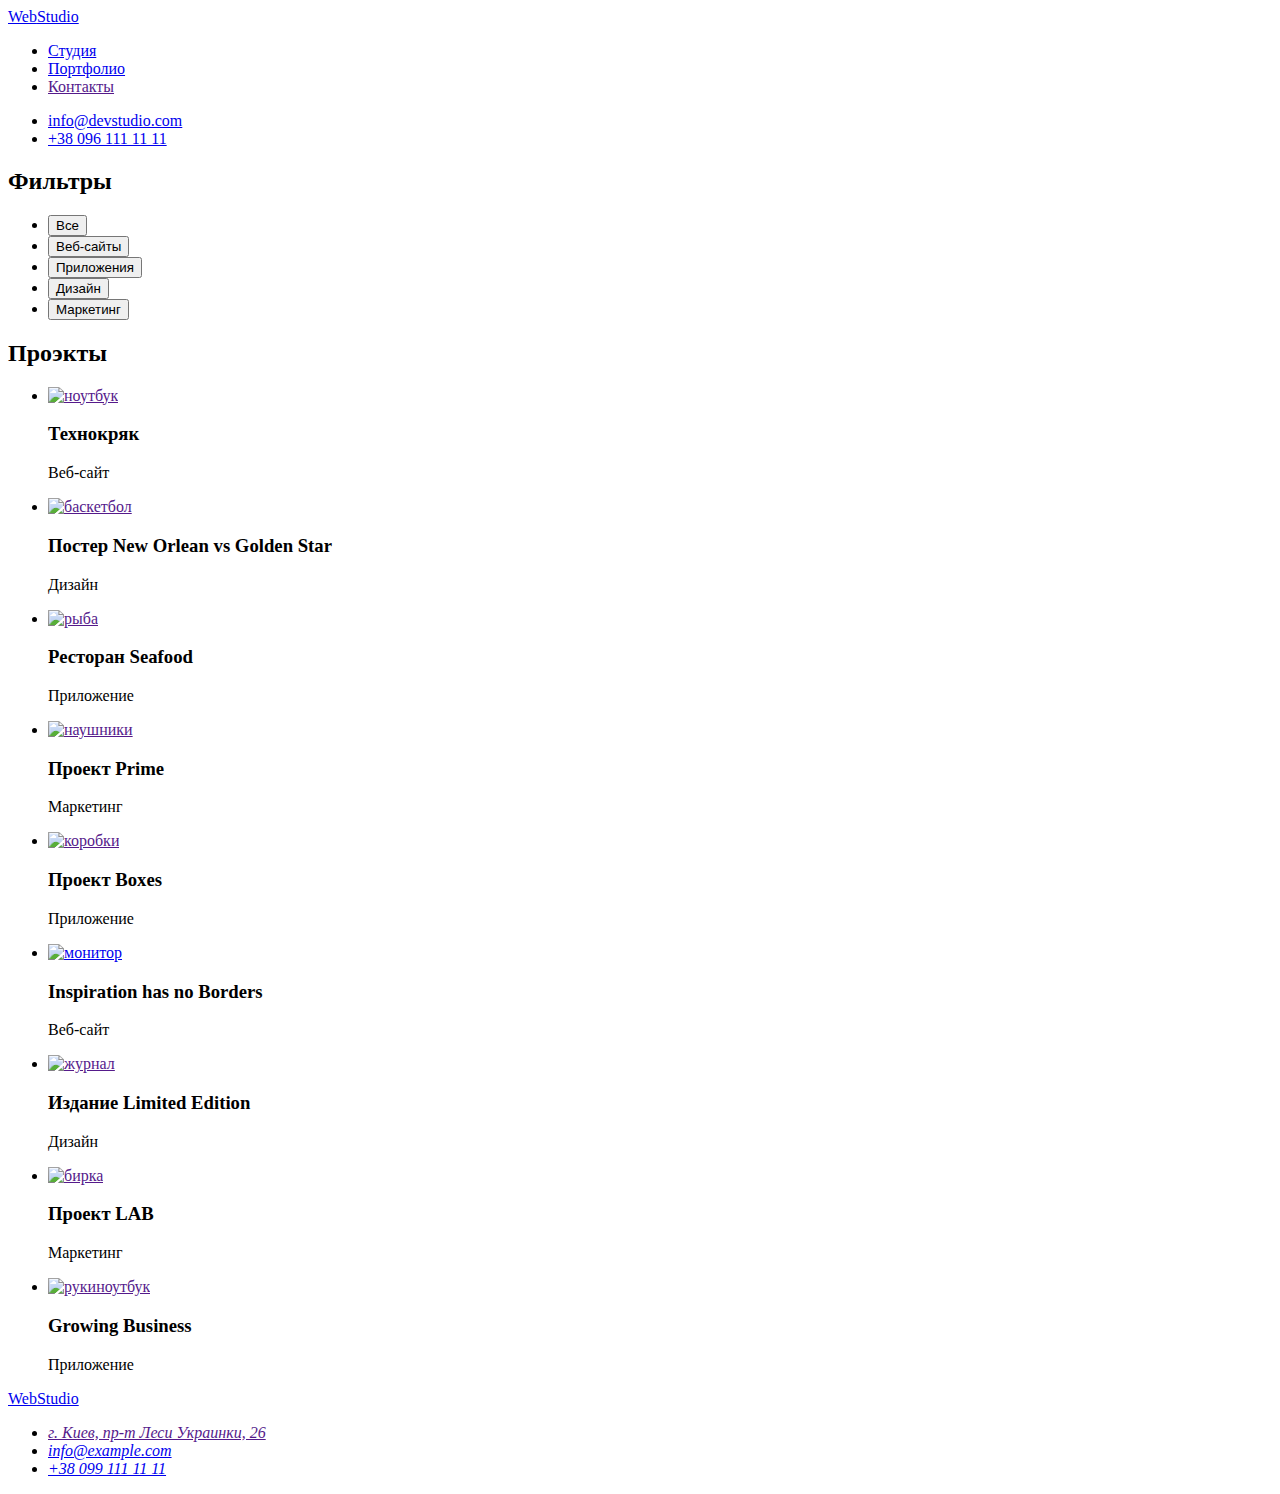
==== portfolio.html @ 66ccd2d4 "Create portfolio.html" ====
<!DOCTYPE html>
<html lang="en">
<head>
    <meta charset="UTF-8">
    <meta http-equiv="X-UA-Compatible" content="IE=edge">
    <meta name="viewport" content="width=device-width, initial-scale=1.0">
    <title>Портфолио</title>
    <link rel="preconnect" href="https://fonts.googleapis.com">
    <link rel="preconnect" href="https://fonts.gstatic.com" crossorigin>
    <link
        href="https://fonts.googleapis.com/css2?family=Montserrat:wght@400;700&family=Raleway:wght@700&family=Roboto:wght@400;500;700;900&display=swap"
        rel="stylesheet">
    <link rel="stylesheet" href="./css/styles.css">
    </head>
    
    <body>
        <!--Заголовок-->
    <header class="header">
        <nav>
            <a href="./index.html" class="logo"><span class="web-logo">Web</span><span class="studio-logo">Studio</span></a>
            <ul class="site-nav list">
                <li><a href="index.html" class="link">Студия</a></li>
                <li><a href="portfolio.html" class="link current">Портфолио</a></li>
                <li><a href="" class="link">Контакты</a></li>
            </ul>
        </nav>
        <ul class="header-contact list">
            <li><a href="mailto:info@devstudio.com" class="header-contactlink">info@devstudio.com</a></li>
            <li><a href="tel:+380961111111" class="header-contactlink"> +38 096 111 11 11</a></li>
        </ul>
    </header>
    <main>
        <section>
            <!-- filters -->
                <h2 class="filters-head">Фильтры</h2>
                <ul class="filters list">
                    <li><button type="button" class="filter">Все</button></li>
                    <li><button type="button" class="filter">Веб-сайты</button></li>
                    <li><button type="button" class="filter">Приложения</button></li>
                    <li><button type="button" class="filter">Дизайн</button></li>
                    <li><button type="button" class="filter">Маркетинг</button></li>
                </ul>
                <!-- projects -->
                <h2 class="project-title">Проэкты</h2>
                <ul class="list">
                    <li class="project-link">
                        <a href="">
                            <img src="./images/notebook.jpg" alt="ноутбук" width="370"></a>
                        <h3 class="project-head">Технокряк</h3>
                        <p class="project-text">Веб-сайт</p>
                    </li>
                    <li class="project-link">
                        <a href="">
                            <img src="./images/basketball.jpg" alt="баскетбол" width="370"></a>
                        <h3 class="project-head">Постер New Orlean vs Golden Star</h3>
                        <p class="project-text">Дизайн</p>
                    </li>
                    <li class="project-link">
                        <a href="">
                            <img src="./images/seafood.jpg" alt="рыба" width="370"></a>
                        <h3 class="project-head">Ресторан Seafood</h3>
                        <p class="project-text">Приложение</p>
                    </li>
                    <li class="project-link">
                        <a href="">
                            <img src="./images/headphone.jpg" alt="наушники" width="370"></a>
                        <h3 class="project-head">Проект Prime</h3>
                        <p class="project-text">Маркетинг</p>
                    </li>
                    <li class="project-link">
                        <a href="">
                            <img src="./images/box.jpg" alt="коробки" width="370"></a>
                        <h3 class="project-head">Проект Boxes</h3>
                        <p class="project-text">Приложение</p>
                    </li>
                    <li class="project-link">
                        <a href="#">
                            <img src="./images/monitor.jpg" alt="монитор" width="370"></a>
                        <h3 class="project-head">Inspiration has no Borders</h3>
                        <p class="project-text">Веб-сайт</p>
                    </li>
                    <li class="project-link">
                        <a href="">
                            <img src="./images/magazine.jpg" alt="журнал" width="370"></a>
                        <h3 class="project-head">Издание Limited Edition</h3>
                        <p class="project-text">Дизайн</p>
                    </li>
                    <li class="project-link">
                        <a href="">
                            <img src="./images/tag.jpg" alt="бирка" width="370"></a>
                        <h3 class="project-head">Проект LAB</h3>
                        <p class="project-text">Маркетинг</p>
                    </li>
                    <li class="project-link">
                        <a href="">
                            <img src="./images/applebook.jpg" alt="рукиноутбук" width="370"></a>
                        <h3 class="project-head">Growing Business</h3>
                        <p class="project-text">Приложение</p>
                    </li>
                </ul>

        </section>
    </main>
    <footer class="footer">
        <a href="./index.html" class="logo"><span class="web-logo">Web</span><span
                class="invers-studio-logo">Studio</span></a>
        <address>
            <ul class="address">
                <li><a href="" class="footer-address">г. Киев, пр-т Леси Украинки, 26</a></li>
                <li><a href="mailto:info@example.com" class="footer-contact">info@example.com</a> </li>
                <li><a href="tel:+380991111111" class="footer-contact">+38 099 111 11 11</a> </li>
            </ul>
        </address>
    </footer>
    
</body>
</html>
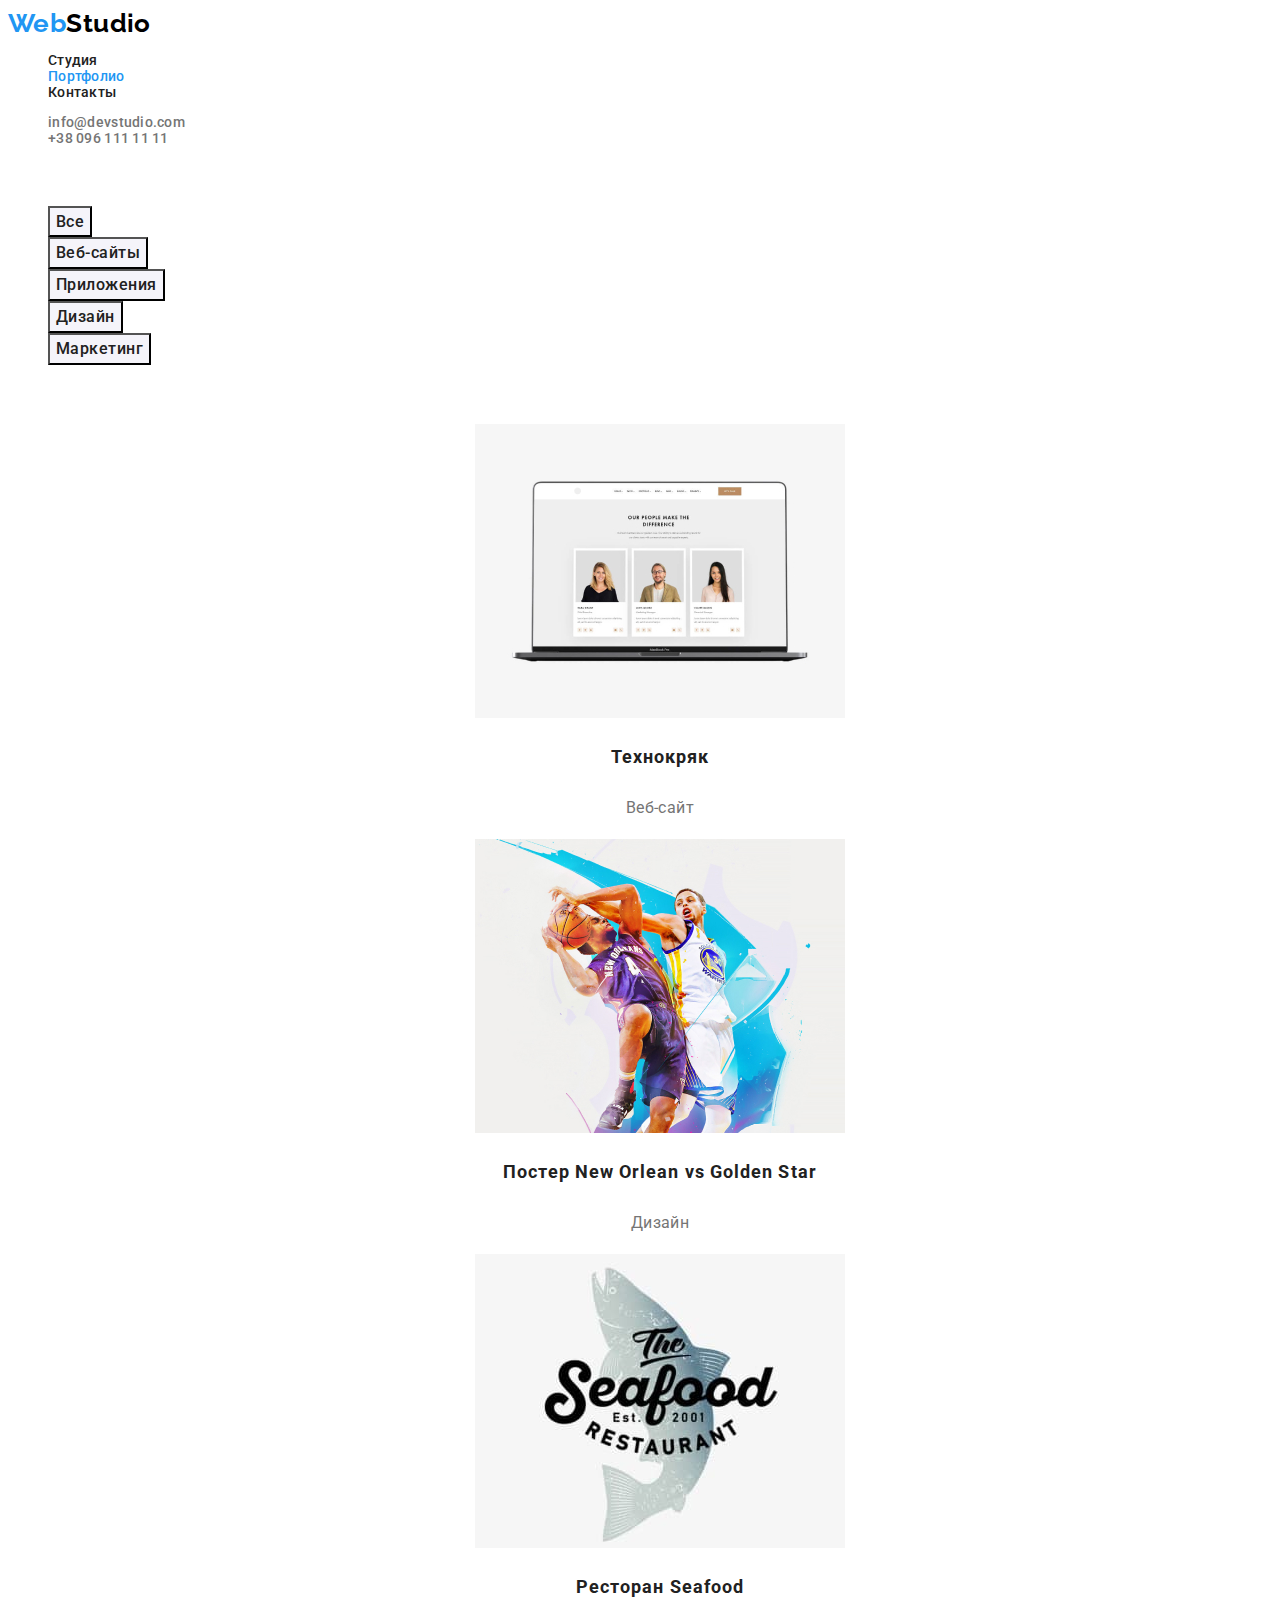
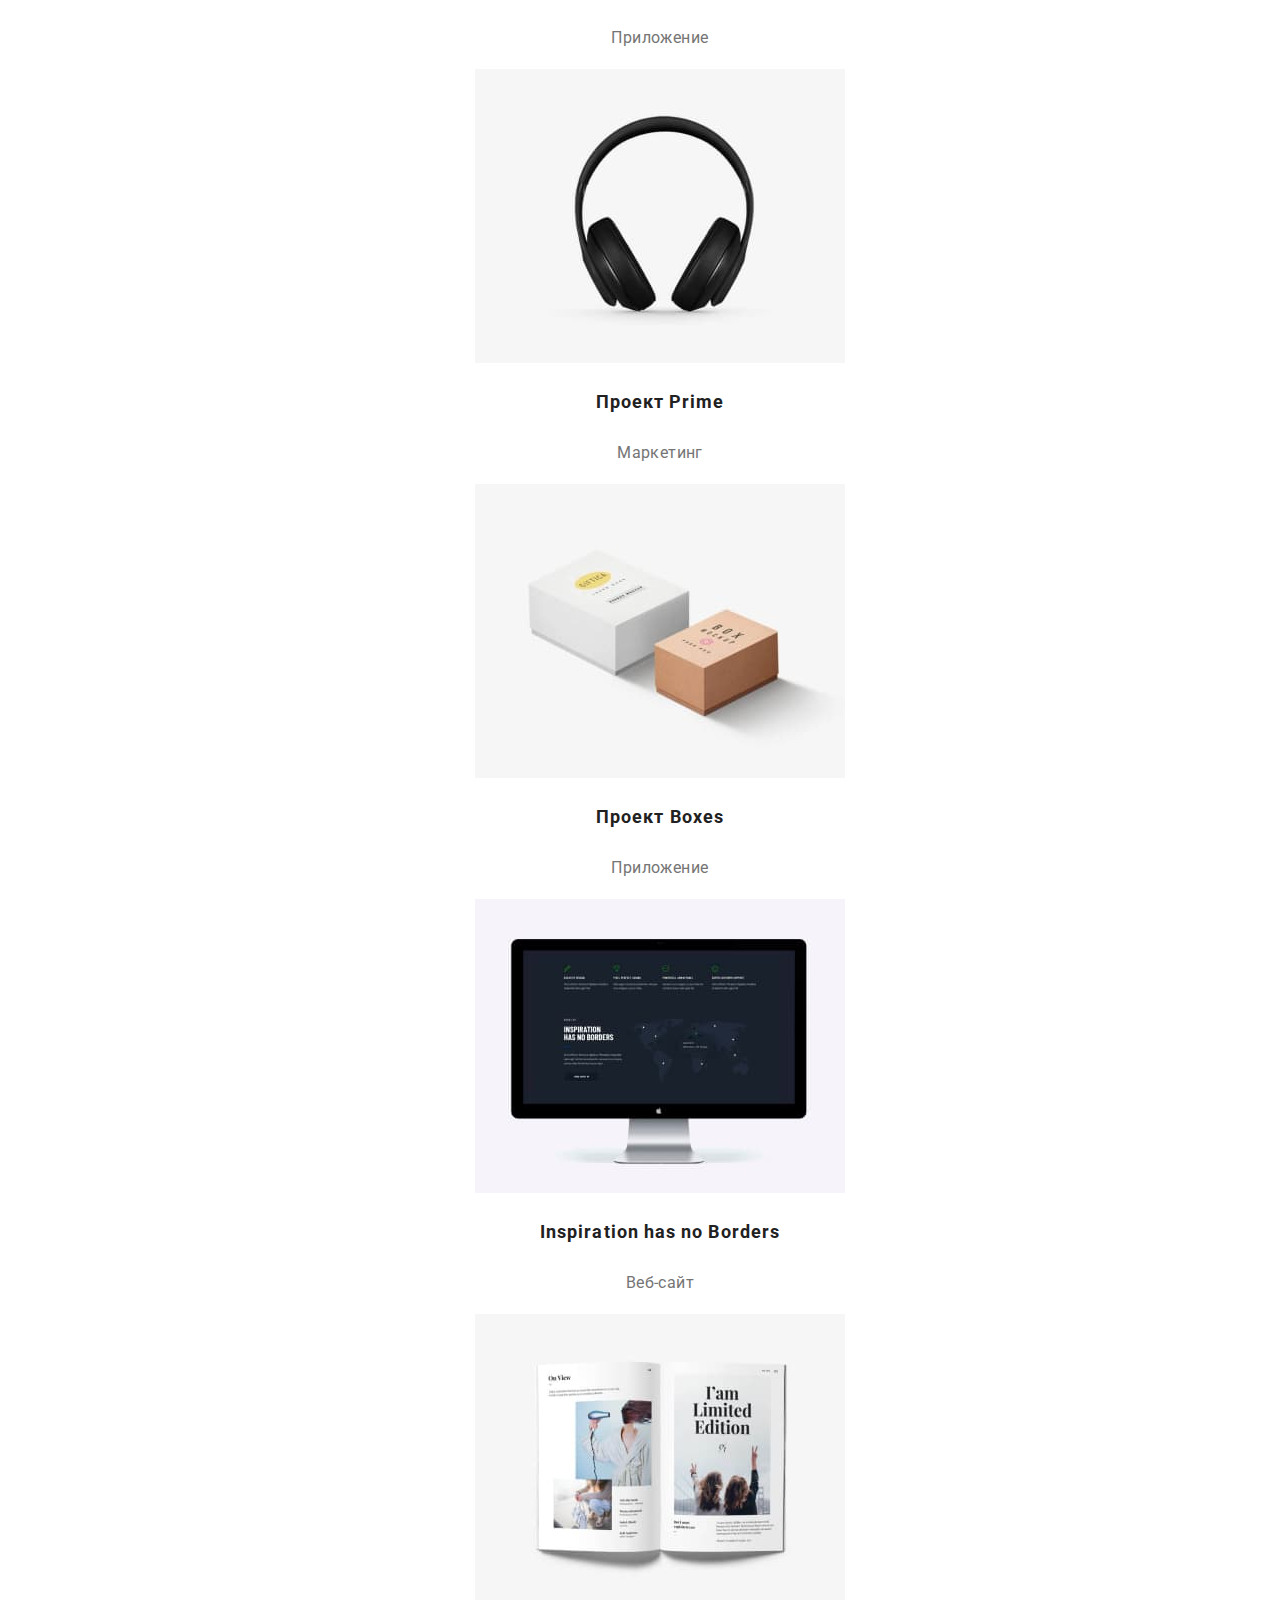
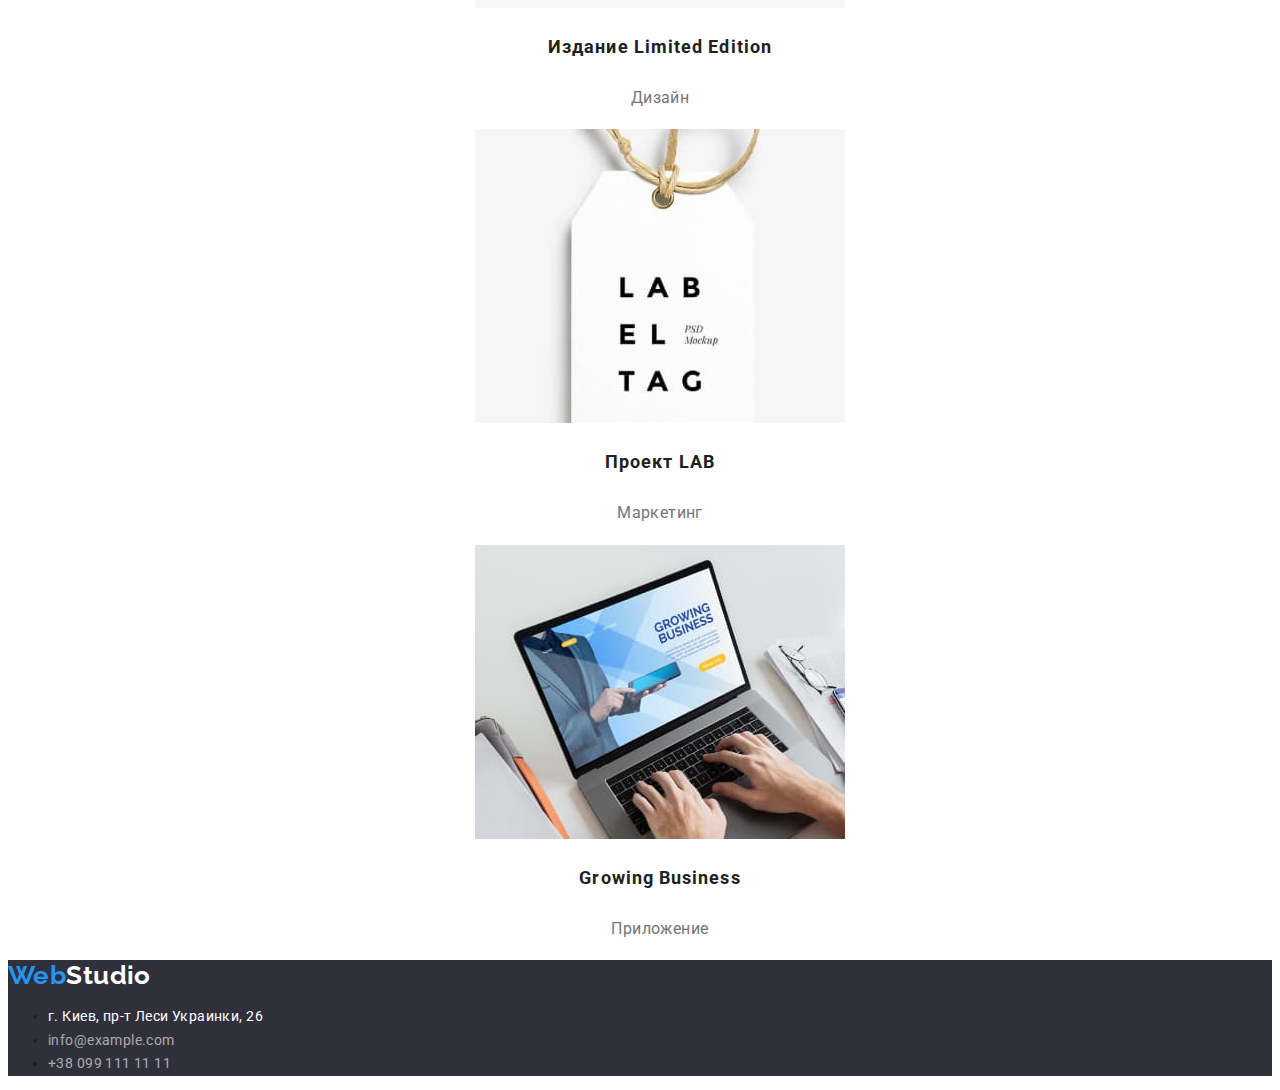
==== commit 50341786: "Update portfolio.html" ====
--- a/portfolio.html
+++ b/portfolio.html
@@ -19,8 +19,8 @@
         <nav>
             <a href="./index.html" class="logo"><span class="web-logo">Web</span><span class="studio-logo">Studio</span></a>
             <ul class="site-nav list">
-                <li><a href="index.html" class="link">Студия</a></li>
-                <li><a href="portfolio.html" class="link current">Портфолио</a></li>
+                <li><a href="./index.html" class="link">Студия</a></li>
+                <li><a href="./portfolio.html" class="link current">Портфолио</a></li>
                 <li><a href="" class="link">Контакты</a></li>
             </ul>
         </nav>
--- a/css/styles.css
+++ b/css/styles.css
@@ -0,0 +1,264 @@
+:root {
+    /* базовий фон */
+    --base-background-color:#ffffff;
+/*Hero+ футер #2F303A */
+    --background-hero-footer: #2f303a;
+    /* фон сірий для частини секцій #F5F4FA */
+    --background-section: #f5f4fa;
+    /* Фон головної кнопки */
+    --background-hero-button: #188ce8;
+    /* основний колір тексту (заголовки) 212121 */
+    --primary-text-color: #212121;
+    /* допоміжний колір тексту (наповнення) 757575 */
+    --secondary-text-color: #757575;
+    /*  білий FFFFFF */
+    --full-white-color: #ffffff;
+    /* футер адрес #FFFFFF 60% */
+    --partial-white-color:rgba(255, 255, 255, 0.6);
+    /* акцент голубий 2196F3 */
+    --accent-color: #2196f3;
+    /* Для логотипу */
+    --black-color: #000000;
+    /* Основний шрифт */
+    --main-font: Roboto;
+    --secondary-font: Raleway;
+
+}
+
+/* Тіло */
+body {
+    background-color: var(--base-background-color);
+    color: var(--primary-text-color);
+    font-family: var(--main-font), sans-serif;
+    font-size: 14px;
+    letter-spacing: 0.03em;
+}
+
+/* Шрифти */
+/* Logo Raleway 700 */
+/*Контакти шапка Roboto 500 */
+/* Контакти футер Roboto 400 */
+/* H1 Roboto 900 */
+/* Hero button Roboto 700 */
+/* H2+H3 Roboto 700 */
+/* Параграф Roboto 400 */
+/* Фильтри портфолио Roboto 500 */
+
+/* Забираємо крапки */
+.list {
+    list-style: none;
+}
+
+/* шапка */
+.header {
+    background-color: #ffffff;
+}
+
+/* Logo header+footer */
+.logo {
+    font-family: var(--secondary-font);
+    font-size: 26px;
+    line-height: 1.19;
+    font-weight: 700;
+    text-decoration: none;
+}
+.web-logo {
+    color: var(--accent-color);
+
+}
+/* чорна чатина лого в шапці */
+.studio-logo {
+    color: var(--black-color);
+  
+}
+/* біла частина лого в футері */
+.invers-studio-logo {
+    color: var(--full-white-color);
+  
+}
+
+/* Навігація */
+.site-nav {
+    font-weight: 500;
+    line-height: 1.14;
+    letter-spacing: 0.02em;
+}
+.site-nav .link {
+    text-decoration: none;
+    color: var(--primary-text-color);
+}
+.site-nav .link.current,
+.site-nav .link:hover,
+.site-nav .link:focus {
+    color: var(--accent-color);
+}
+
+.header-contact {
+    font-weight: 500;
+    line-height: 1.14;
+    letter-spacing: 0.02em;
+}
+.header-contact .header-contactlink {
+    text-decoration: none;
+    color: var(--secondary-text-color);
+}
+.header-contact .header-contactlink:hover,
+.header-contact .header-contactlink:focus {
+    color: var(--accent-color);
+}
+ 
+
+
+/* Герой */
+.hero {
+background-color: var(--background-hero-footer);
+}
+
+.hero-title {
+    color: var(--full-white-color);
+    font-weight: 900;
+    font-size: 44px;
+    line-height: 1.36;
+    text-align: center;
+    letter-spacing: 0.06em;
+    text-transform: uppercase;
+}
+
+
+/* Потрібно розібратися з центруванням */
+.hero-button {
+    background-color: var(--background-hero-button);
+    color: var(--full-white-color);
+    font-family: inherit;
+    font-weight: 700;
+    font-size: 16px;
+    line-height: 1.88;
+    display: flex;
+    align-items: center;
+    text-align: center;
+    letter-spacing: 0.06em;
+}
+
+
+/* Особливості */
+.features {
+
+}
+.features-title {
+visibility: hidden;
+}
+.features-head {
+    color: var(--primary-text-color);
+    font-weight: 700;
+    line-height: 1.14;
+    text-transform: uppercase;
+}
+.features-text {
+    color: var(--secondary-text-color);
+
+    line-height: 1.71;
+}
+
+
+/* проекти */
+.example {}
+
+.example-title,
+ .team-title {
+    font-weight: 700;
+    font-size: 36px;
+    line-height: 1.17;
+    text-align: center;
+}
+/* Наша команда */
+.team {
+    background-color: var(--background-section);
+}
+
+.team-head {
+    font-weight: 500;
+    font-size: 16px;
+    line-height: 1.19;
+}
+.team-link {
+    background-color: var(--base-background-color);
+    text-align: center;
+}
+
+.team-text {
+color: var(--secondary-text-color);
+font-size: 16px;
+line-height: 1.19;
+}
+
+
+
+/* Підвал */
+.footer {
+    background-color: #2f303a;
+}
+.footer-address {
+    text-decoration: none;
+    font-style: normal;
+    color: var(--full-white-color);
+
+    line-height: 1.71;
+}
+.footer-contact {
+    text-decoration: none;
+    font-style: normal;
+
+    line-height: 1.71;
+    color: var(--partial-white-color)
+}
+
+.address .footer-contact:hover,
+.address .footer-contact:focus,
+.address .footer-address:hover,
+.address .footer-address:focus {
+    color: var(--accent-color);
+}
+
+
+
+/* Портфоліо */
+
+.filters .filter {
+    font-family: inherit;
+    font-weight: 500;
+    font-size: 16px;
+    line-height: 1.62;
+    text-align: center;
+    background-color: var(--background-section);
+    color: var(--primary-text-color);
+    letter-spacing: 0.03em;
+    }
+    
+    .filters-head {
+        visibility: hidden;
+    }
+.filters .filter:hover {
+    background-color: var(--accent-color);
+    color: var(--full-white-color);
+}
+.project-title {
+    visibility: hidden;
+}
+.project-link {
+    text-align: center;
+}
+.project-head {
+    font-weight: 700;
+    font-size: 18px;
+    line-height: 2;
+    letter-spacing: 0.06em;
+}
+.project-text {
+    color: var(--secondary-text-color);
+
+    font-size: 16px;
+    line-height: 1.88;
+    
+}
+
+
